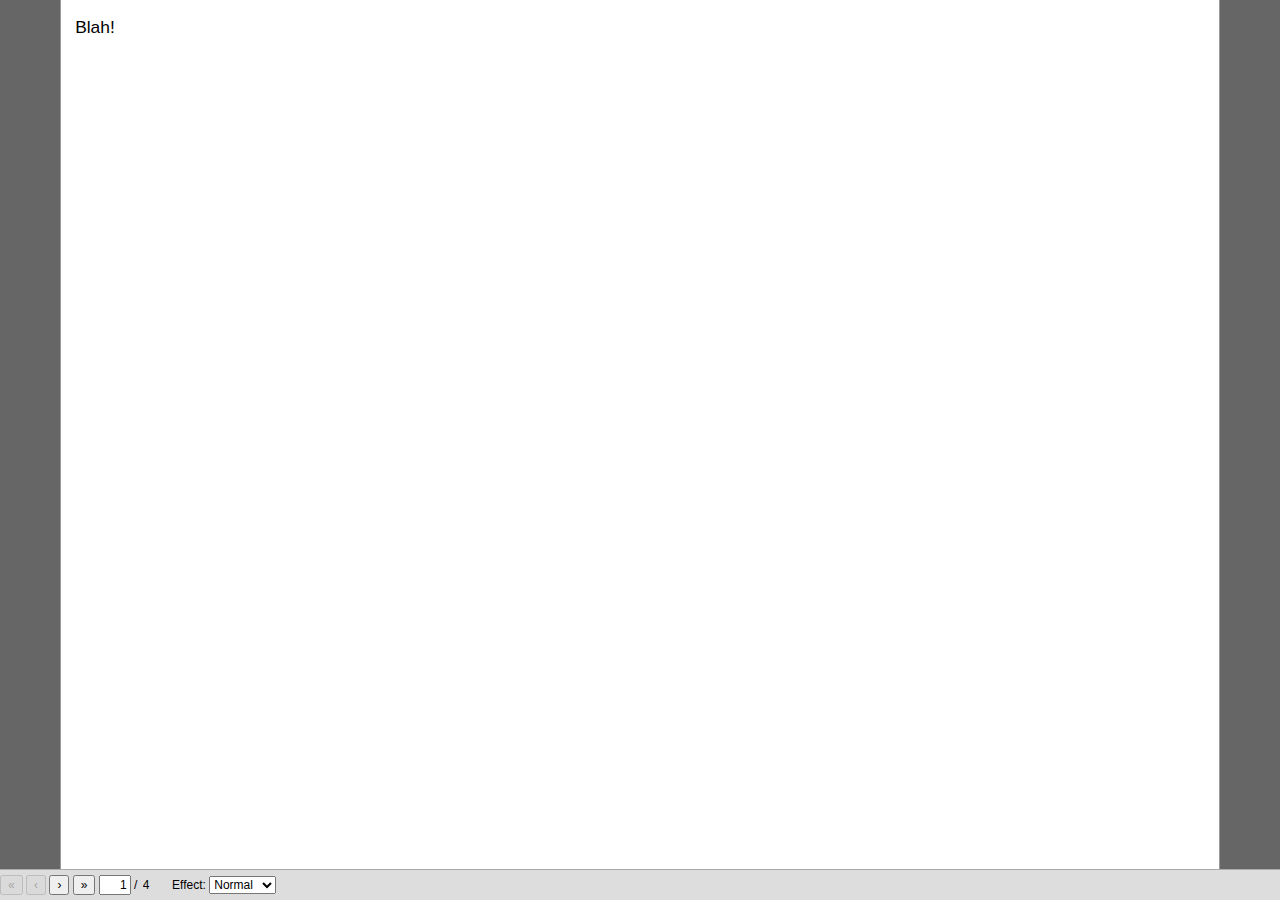
==== demo/index.html @ c559c2b7 "Moved index.html in 'demo' folder" ====
<!DOCTYPE HTML>
<html lang="ru">
<head>
	<meta charset="utf-8" />
	<title></title>
	<link rel="stylesheet" type="text/css" href="../css/normalize.css" />
	<link rel="stylesheet" type="text/css" href="../css/typo.css" />
	<link rel="stylesheet" type="text/css" href="../css/slideshow-bob.css" />
	<script type="text/javascript" src="../js/prefixfree.min.js"></script>
</head>
<body>
	<div class="slides slides_normal">
		<section id="slide-1" class="slides__item">Blah!</section>
		<section id="slide-2" class="slides__item">Blah-blah-blah!</section>
		<section id="slide-3" class="slides__item">Blah-blah-blah-blah!</section>
		<section id="slide-4" class="slides__item">Blah-blah!</section>
	</div>

	<nav class="toolbar toolbar_nav">
		<form action="#" class="toolbar__form">
			<button type="button" class="button button_first" name="button_first">&laquo;</button>
			<button type="button" class="button button_prev" name="button_prev">&lsaquo;</button>
			<button type="button" class="button button_next" name="button_next">&rsaquo;</button>
			<button type="button" class="button button_last" name="button_last">&raquo;</button>

			<input type="text" maxlength="2" value="" name="slide_current" class="input input_tiny" /> /
			<input type="text" maxlength="2" value="" name="slides_total" class="input input_tiny input_readonly" readonly />

			<label>
				Effect:
				<select name="change_effect" class="input">
					<option value="slides_normal" selected>Normal</option>
					<option value="slides_fade">Fadeout</option>
					<option value="slides_shrink">Shrink</option>
				</select>
			</label>
		</form>
	</nav>

	<script type="text/javascript" src="../js/zepto.min.js"></script>
	<script type="text/javascript" src="../js/slides-app.js"></script>
	<script type="text/javascript" src="../js/script.js"></script>
</body>
</html>
---- css/typo.css ----
/* -------------------------------------------------------------- 
   Reset
-------------------------------------------------------------- */

html, body, div, span, object, iframe, h1, h2, h3, h4, h5, h6, p, blockquote, pre, a, abbr, acronym, address, code, del, dfn, em, img, q, dl, dt, dd, ol, ul, li, fieldset, form, label, legend, table, caption, tbody, tfoot, thead, tr, th, td { margin: 0; padding: 0; border: 0; font-weight: inherit; font-style: inherit; font-size: 100%; font-family: inherit; vertical-align: baseline; }
body { line-height: 1.5; background: #fff; /*margin: 1.5em 0;*/ }
table { border-collapse: collapse; border-spacing: 0; }
caption, th, td { text-align: left; font-weight:400; }
blockquote:before, blockquote:after, q:before, q:after { content: ""; }
blockquote, q { quotes: "" ""; }
a img { border: none; }
input,textarea { margin: 0; }

/* -------------------------------------------------------------- 
   Typography
-------------------------------------------------------------- */

/* This is where you set your desired font size. The line-heights 
   and vertical margins are automatically calculated from this. 
   The percentage is of 16px (0.75 * 16px = 12px). */
body { font-size: 75%; }


/* Default fonts and colors. */
body,h1,h2,h3,h4,h5,h6,p,ul,ol,dl,input,textarea { font-family: Helvetica, Arial, sans-serif; }


/* Headings
-------------------------------------------------------------- */

h1,h2,h3,h4,h5,h6 { font-weight: bold; }

h1 { font-size: 3em; line-height: 1; margin-bottom: 0.5em; }
h2 { font-size: 2em; margin-bottom: 0.75em; }
h3 { font-size: 1.5em; line-height: 1; margin-bottom: 1em; }
h4 { font-size: 1.2em; line-height: 1.25; margin-bottom: 1.25em; }
h5 { font-size: 1em; margin-bottom: 1.5em; }
h6 { font-size: 1em; }


/* Text elements
-------------------------------------------------------------- */

p { margin: 0 0 1.5em; }

ul, ol { margin: 0 1.5em 1.5em 1.5em; }
ul { list-style-type: circle; }
ol { list-style-type: decimal; }

dl { margin: 0 0 1.5em 0; }
dl dt { font-weight: bold; }
dl dd { margin-left: 1.5em; }

abbr, acronym { border-bottom: 1px dotted #000; }
address { margin-top: 1.5em; font-style: italic; }
del { color: #000; }

a { color: #009; text-decoration: none; }
a:hover { text-decoration: underline; }

blockquote { margin: 1.5em; }
strong { font-weight: bold; }
em, dfn { font-style: italic; }
dfn { font-weight: bold; }
pre, code { margin: 1.5em 0; white-space: pre; }
pre, code, tt { font: 1em monospace; line-height: 1.5; } 
tt { display: block; margin: 1.5em 0; line-height: 1.5; }
span.amp { /* For better-looking ampersands */
  font-family: Baskerville, Palatino, "Book Antiqua", serif;
  font-style: italic;
}
---- css/slideshow-bob.css ----
body, html { width:100%; height:100%; }
body {
	overflow:hidden;
	background:#666;
	}

/* input modifiers
   ========================================================================== */
.input_readonly {
	border:none;
	background:transparent;
	}

.input_tiny {
	width:2em;
	}


/* ==========================================================================
   Toolbar
   ========================================================================== */
.toolbar {
	padding:5px 0;

	border-top:1px solid #aaa;
	background:#ddd;
	}

/* toolbar_nav
   ========================================================================== */
.toolbar_nav {
	position:fixed;
	bottom:0;

	width:100%;
	z-index:1;
	}

/* toolbar__form
   ========================================================================== */
.toolbar__form {
	}
	.toolbar_nav [name="slide_current"] {
		text-align:right;
		}


/* ==========================================================================
   Slides
   ========================================================================== */
.slides {
	position:relative;
	width:800px; height:600px;
	margin:auto;
	transform-origin:center 0;
	/* Makes js resizing smoother */
	transition:transform .5s;
	}
	.slides__item {
		position:absolute;
		width:100%; height:100%;
		padding:10px;
		background:#fff;
		box-sizing:border-box;
		}
	.slides__item_active {
		}

/* slides_normal
   ========================================================================== */
.slides_normal {
	}
	.slides_normal .slides__item {
		display:none;
		}
	.slides_normal .slides__item_active {
		display:block;
		}

/* slides_fade
   ========================================================================== */
.slides_fade {
	}
	.slides_fade .slides__item {
		opacity:0;
		transition:opacity .7s;
		}
	.slides_fade .slides__item_active {
		opacity:1;
		z-index:1;
		}

/* slides_shrink
   ========================================================================== */
.slides_shrink {
	}
	.slides_shrink .slides__item {
		transform-origin:center center;
		transform:scale(0);
		transition:transform .3s;
		}
	.slides_shrink .slides__item_active {
		z-index:1;
		transform:scale(1);
		}
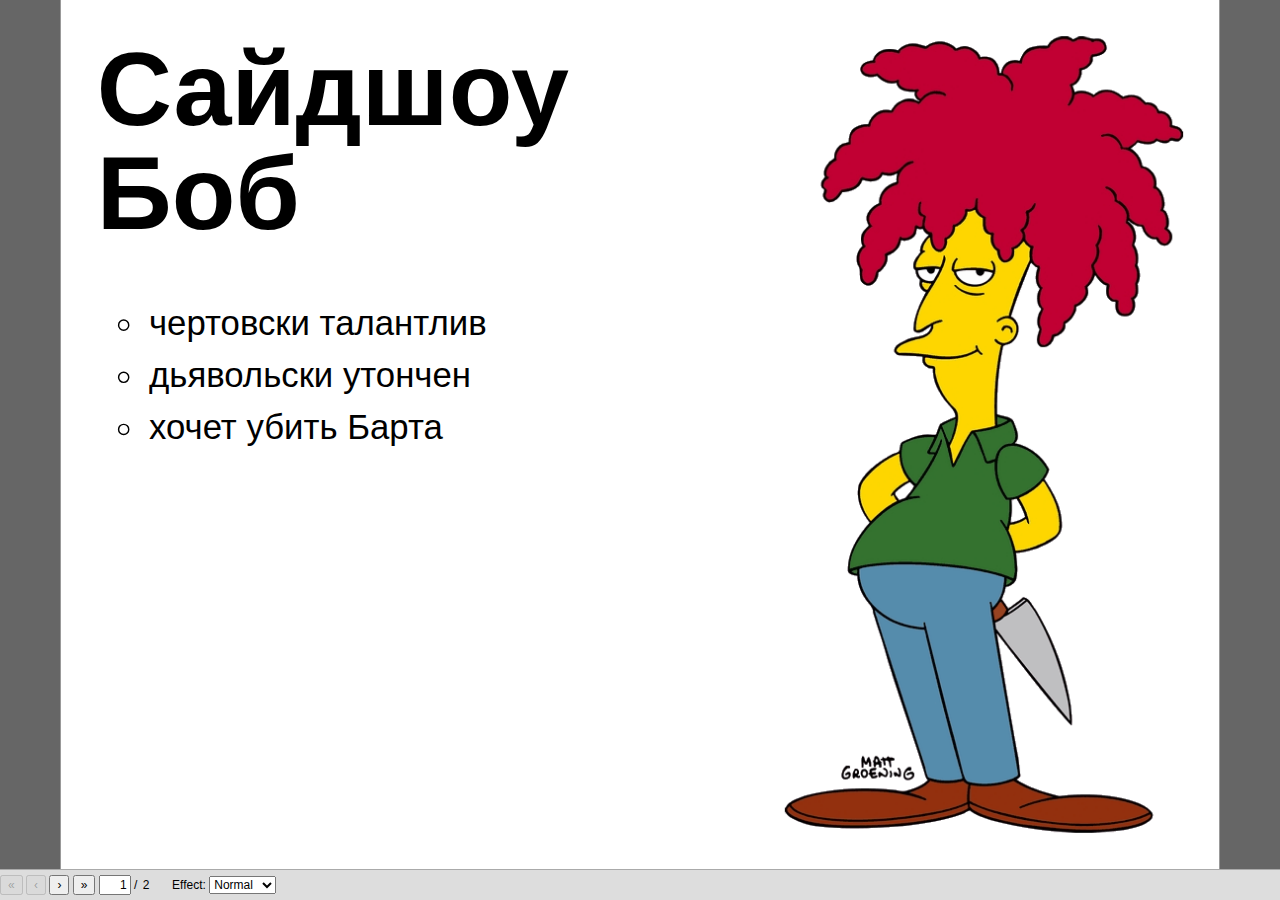
==== commit 58914edf: "Added demo slides" ====
--- a/demo/index.html
+++ b/demo/index.html
@@ -1,5 +1,5 @@
-<!DOCTYPE HTML>
-<html lang="ru">
+<!doctype html>
+<html>
 <head>
 	<meta charset="utf-8" />
 	<title></title>
@@ -10,10 +10,22 @@
 </head>
 <body>
 	<div class="slides slides_normal">
-		<section id="slide-1" class="slides__item">Blah!</section>
-		<section id="slide-2" class="slides__item">Blah-blah-blah!</section>
-		<section id="slide-3" class="slides__item">Blah-blah-blah-blah!</section>
-		<section id="slide-4" class="slides__item">Blah-blah!</section>
+		<section id="slide-2" class="slides__item text">
+			<img class="text__image text__image_fit text__image_align_right" src="i/Sideshow_Bob.png" alt="Sideshow Bob" />
+			<h1>Сайдшоу Боб</h1>
+			<ul>
+				<li>чертовски талантлив</li>
+				<li>дьявольски утончен</li>
+				<li>хочет убить Барта</li>
+			</ul>
+		</section>
+		<section class="slides__item text" id="slide-1">
+			<img class="text__image text__image_bg" src="i/bartman.jpg" alt="Бартмэн" />
+			<h1>Бартмэн</h1>
+			<ul>
+				<li>так легко не дастся</li>
+			</ul>
+		</section>
 	</div>
 
 	<nav class="toolbar toolbar_nav">
--- a/css/slideshow-bob.css
+++ b/css/slideshow-bob.css
@@ -59,9 +59,10 @@
 	.slides__item {
 		position:absolute;
 		width:100%; height:100%;
-		padding:10px;
+		padding:25px;
 		background:#fff;
 		box-sizing:border-box;
+		z-index:1;
 		}
 	.slides__item_active {
 		}
@@ -103,3 +104,35 @@
 		z-index:1;
 		transform:scale(1);
 		}
+
+/* ==========================================================================
+   Text styles
+   ========================================================================== */
+
+.text {
+	overflow:hidden;
+	font-size:2em;
+	}
+	.text__image_fit {
+		max-width:100%;
+		max-height:100%;
+		}
+	.text__image_bg {
+		position:absolute;
+		top:0;left:0;
+		z-index:-1;
+		}
+	.text__image_align_left {
+		float:right;
+		}
+	.text__image_align_right {
+		float:right;
+		}
+	.text__image_align_center {
+		display:block;
+		margin:auto;
+		}
+	.text__image_valign_center {
+		display:block;
+		margin:auto;
+		}
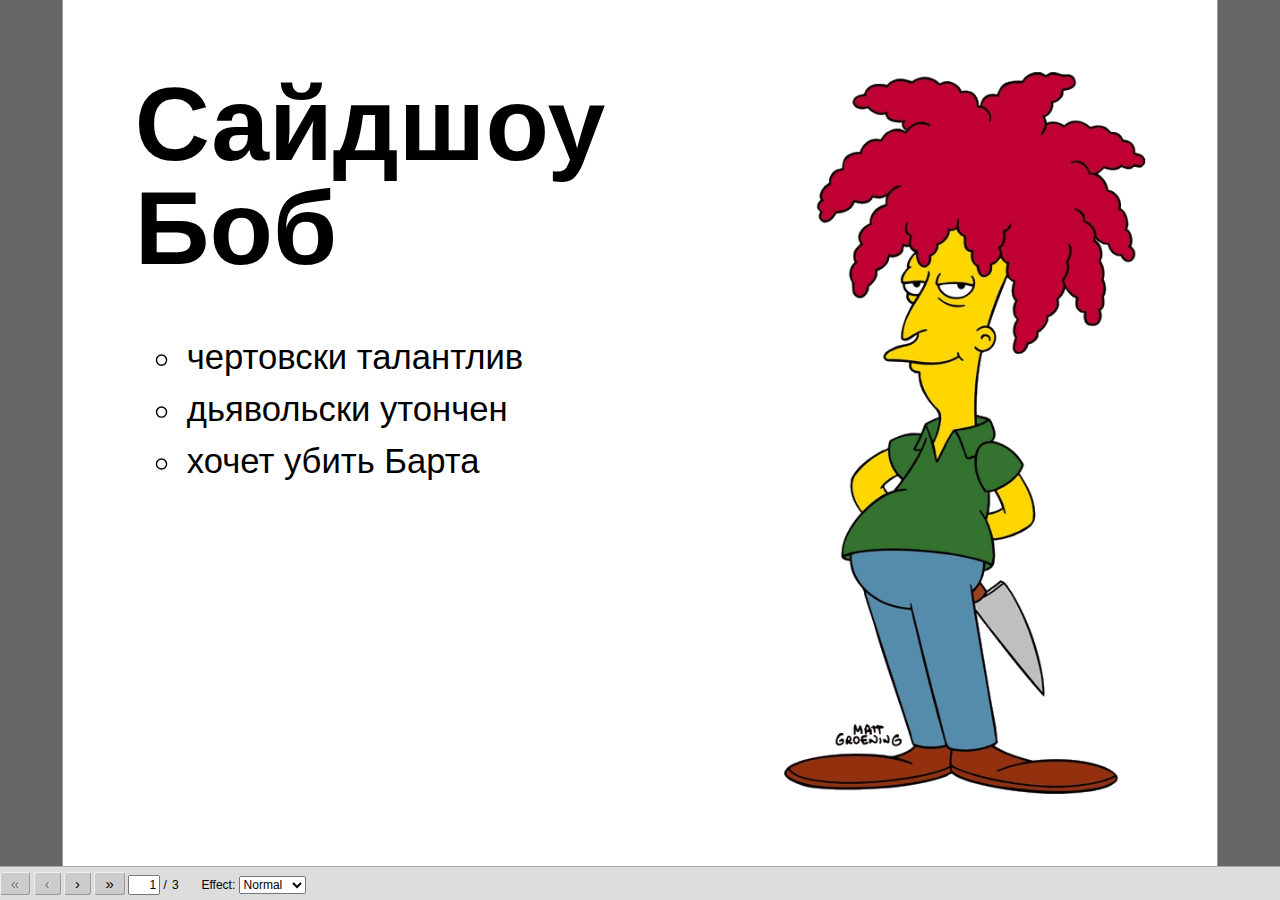
==== commit b471586b: "More soup and flying sauscers" ====
--- a/demo/index.html
+++ b/demo/index.html
@@ -10,7 +10,7 @@
 </head>
 <body>
 	<div class="slides slides_normal">
-		<section id="slide-2" class="slides__item text">
+		<section class="slides__item text" id="slide-1">
 			<img class="text__image text__image_fit text__image_align_right" src="i/Sideshow_Bob.png" alt="Sideshow Bob" />
 			<h1>Сайдшоу Боб</h1>
 			<ul>
@@ -19,15 +19,31 @@
 				<li>хочет убить Барта</li>
 			</ul>
 		</section>
-		<section class="slides__item text" id="slide-1">
+		<section class="slides__item text" id="slide-2">
 			<img class="text__image text__image_bg" src="i/bartman.jpg" alt="Бартмэн" />
 			<h1>Бартмэн</h1>
 			<ul>
 				<li>так легко не дастся</li>
 			</ul>
 		</section>
+		<section class="slides__item text" id="slide-3" style="padding-left:50%">
+			<img class="text__image text__image_bg" src="i/rabbit.jpg" alt="Кролик" />
+			<h1>Падежи</h1>
+			<table class="text__table">
+				<thead>
+					<tr><th>Падеж</th> <th>сущ.</th><th>перевод</th></tr>
+				</thead>
+				<tbody>
+					<tr><th>nominative</th><td>mus</td><td>мыша</td></tr>
+					<tr><th>genitive</th><td>muris</td><td>мыши</td></tr>
+					<tr><th>dative</th><td>muri</td><td>мыше</td></tr>
+					<tr><th>accusative</th><td>murem</td><td>мышу</td></tr>
+					<tr><th>vocative</th><td>(O)&nbsp;mus</td><td>О,&nbsp;мышь</td></tr>
+					<tr><th>ablative</th><td>mure</td><td>мыши</td></tr>
+				</tbody>
+			</table>
+		</section>
 	</div>
-
 	<nav class="toolbar toolbar_nav">
 		<form action="#" class="toolbar__form">
 			<button type="button" class="button button_first" name="button_first">&laquo;</button>
--- a/css/slideshow-bob.css
+++ b/css/slideshow-bob.css
@@ -59,7 +59,7 @@
 	.slides__item {
 		position:absolute;
 		width:100%; height:100%;
-		padding:25px;
+		padding:50px;
 		background:#fff;
 		box-sizing:border-box;
 		z-index:1;
@@ -112,6 +112,7 @@
 .text {
 	overflow:hidden;
 	font-size:2em;
+	text-shadow:0 0 15px rgba(255,255,255,.8);
 	}
 	.text__image_fit {
 		max-width:100%;
@@ -123,10 +124,12 @@
 		z-index:-1;
 		}
 	.text__image_align_left {
-		float:right;
+		float:left;
+		margin-right:1em;
 		}
 	.text__image_align_right {
 		float:right;
+		margin-left:1em;
 		}
 	.text__image_align_center {
 		display:block;
@@ -136,3 +139,47 @@
 		display:block;
 		margin:auto;
 		}
+	.text__table {
+		border-collapse:collapse;
+		}
+	.text__table th,
+	.text__table td {
+		border:1px solid;
+		padding:0 1ex;
+		}
+	.text__table thead {
+		background:#ccc;
+		}
+
+/* ==========================================================================
+   Buttons
+   ========================================================================== */
+.button {
+	position:relative;
+	display:inline-block;
+
+	padding:0 10px;
+
+	border:1px solid;
+	border-color:#eee #999 #999 #eee;
+	border-radius:3px;
+
+	background-color:#ccc;
+	background-image:linear-gradient(top,rgba(128,128,128,0),rgba(128,128,128,.3));
+
+	font-size:15px;
+	line-height:21px;
+	font-family:'Trebuchet MS', sans-serif;
+	text-align:center;
+
+	z-index:1;
+	}
+.button:not([disabled]):active {
+	position:relative;
+	top:1px;left:1px;
+	border-color:#999 #eee #eee #999;
+	}
+.button[disabled] {
+	color:#666;
+	text-shadow:1px 0 #fff;
+	}
